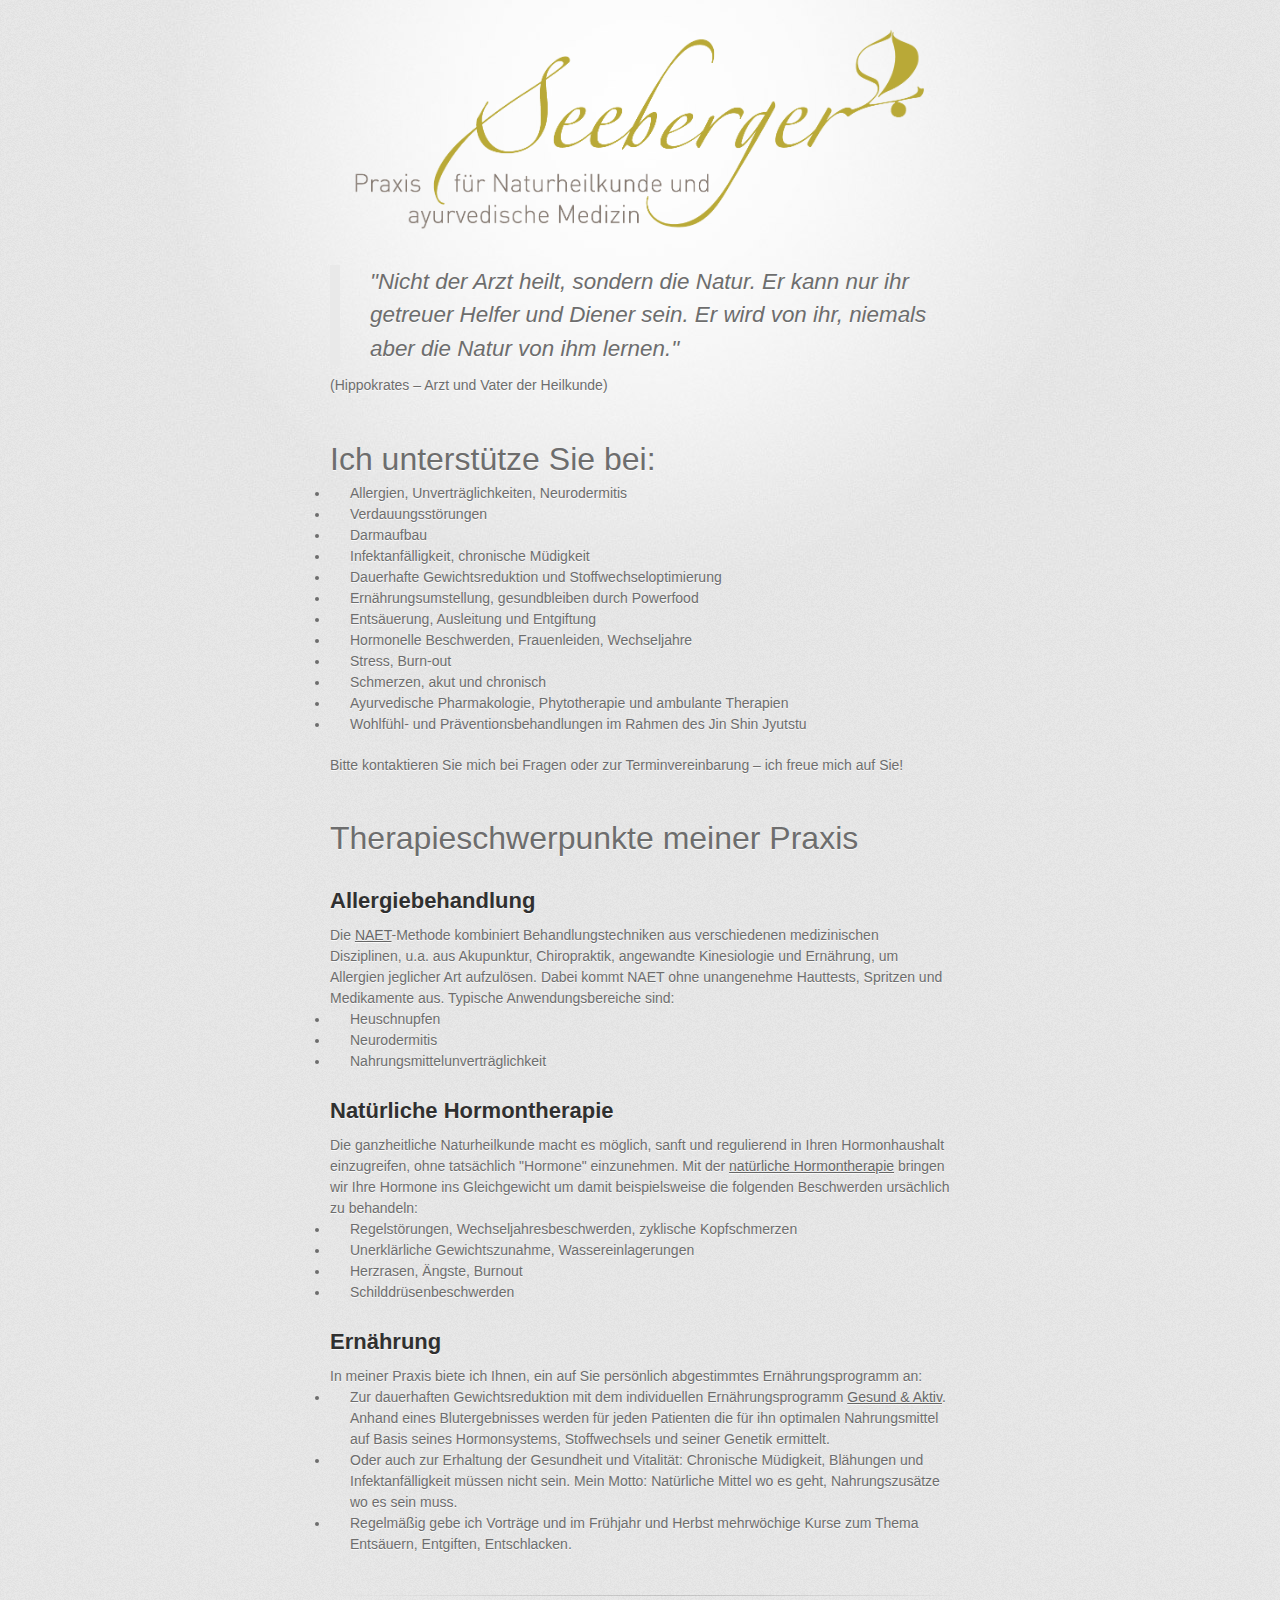
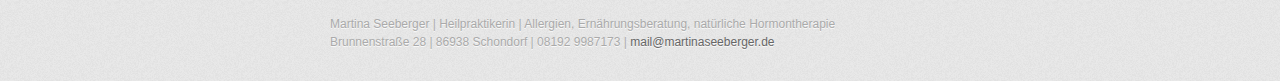
==== index.html @ cfd5e57e "Add link to hormonselbsthilfe.de" ====
<!DOCTYPE html>
<html>
  <head>
    <meta charset='utf-8'>
    <meta http-equiv="X-UA-Compatible" content="chrome=1">
    <link href='https://fonts.googleapis.com/css?family=Chivo:900' rel='stylesheet' type='text/css'>
    <link rel="stylesheet" type="text/css" href="stylesheets/stylesheet.css" media="screen">
    <link rel="stylesheet" type="text/css" href="stylesheets/pygment_trac.css" media="screen">
    <link rel="stylesheet" type="text/css" href="stylesheets/print.css" media="print">
    <!--[if lt IE 9]>
    <script src="//html5shiv.googlecode.com/svn/trunk/html5.js"></script>
    <![endif]-->
    <title>Martina Seeberger</title>
  </head>

  <body>
    <div id="container">
      <div class="inner">

        <section class="clearfix">
          <img src="images/seeberger_rgb.png" alt="Martina Seeberger">
        </section>

        <section id="main_content">

          <blockquote>"Nicht der Arzt heilt, sondern die Natur. Er kann nur ihr getreuer Helfer und Diener sein. Er wird von ihr, niemals aber die Natur von ihm lernen."</blockquote>
          <div>(Hippokrates – Arzt und Vater der Heilkunde)</div>

          <h1>Ich unterstütze Sie bei:</h1>
          <ul>
            <li>Allergien, Unverträglichkeiten, Neurodermitis</li>
            <li>Verdauungsstörungen</li>
            <li>Darmaufbau</li>
            <li>Infektanfälligkeit, chronische Müdigkeit</li>
            <li>Dauerhafte Gewichtsreduktion und Stoffwechseloptimierung</li>
            <li>Ernährungsumstellung, gesundbleiben durch Powerfood</li>
            <li>Entsäuerung, Ausleitung und Entgiftung</li>
            <li>Hormonelle Beschwerden, Frauenleiden, Wechseljahre</li>
            <li>Stress, Burn-out</li>
            <li>Schmerzen, akut und chronisch</li>
            <li>Ayurvedische Pharmakologie, Phytotherapie und ambulante Therapien</li>
            <li>Wohlfühl- und Präventionsbehandlungen im Rahmen des Jin Shin Jyutstu</li>
          </ul>
          <div>Bitte kontaktieren Sie mich bei Fragen oder zur Terminvereinbarung – ich freue mich auf Sie!</div>

          <h1>Therapieschwerpunkte meiner Praxis</h1>

          <h2>Allergiebehandlung</h2>
          <div>Die <a href="http://www.naet-europe.com/content/Germany/index.php">NAET</a>-Methode kombiniert Behandlungstechniken aus verschiedenen medizinischen Disziplinen, u.a. aus Akupunktur, Chiropraktik, angewandte Kinesiologie und Ernährung, um Allergien jeglicher Art aufzulösen. Dabei kommt NAET ohne unangenehme Hauttests, Spritzen und Medikamente aus. Typische Anwendungsbereiche sind:</div>
          <ul>
            <li>Heuschnupfen</li>
            <li>Neurodermitis</li>
            <li>Nahrungsmittelunverträglichkeit</li>
          </ul>

          <h2>Natürliche Hormontherapie</h2>
          <div>Die ganzheitliche Naturheilkunde macht es möglich, sanft und regulierend in Ihren Hormonhaushalt einzugreifen, ohne tatsächlich "Hormone" einzunehmen. Mit der <a href="http://www.hormonselbsthilfe.de/index.html">natürliche Hormontherapie</a> bringen wir Ihre Hormone ins Gleichgewicht um damit beispielsweise die folgenden Beschwerden  ursächlich zu behandeln:</div>
          <ul>
            <li>Regelstörungen, Wechseljahresbeschwerden, zyklische Kopfschmerzen</li>
            <li>Unerklärliche Gewichtszunahme, Wassereinlagerungen</li>
            <li>Herzrasen, Ängste, Burnout</li>
            <li>Schilddrüsenbeschwerden</li>
          </ul>

          <h2>Ernährung</h2>
          <div>In meiner Praxis biete ich Ihnen, ein auf Sie persönlich abgestimmtes Ernährungsprogramm an:</div>
          <ul>
            <li>Zur dauerhaften Gewichtsreduktion mit dem individuellen Ernährungsprogramm <a href="http://www.gesund-aktiv.com">Gesund & Aktiv</a>. Anhand eines Blutergebnisses werden für jeden Patienten die für ihn optimalen Nahrungsmittel auf Basis seines Hormonsystems, Stoffwechsels und seiner Genetik ermittelt.</li>
            <li>Oder auch zur Erhaltung der Gesundheit und Vitalität: Chronische Müdigkeit, Blähungen und Infektanfälligkeit müssen nicht sein. Mein Motto: Natürliche Mittel wo es geht, Nahrungszusätze wo es sein muss.</li>
            <li>Regelmäßig gebe ich Vorträge und im Frühjahr und Herbst mehrwöchige Kurse zum Thema Entsäuern, Entgiften, Entschlacken.</li>
          </ul>

        </section>

        <footer>
          <div>Martina Seeberger | Heilpraktikerin | Allergien, Ernährungsberatung, natürliche Hormontherapie</div>
          <div>Brunnenstraße 28 | 86938 Schondorf | 08192 9987173 | <a href="mailto:mail@martinaseeberger.de">mail@martinaseeberger.de</a></div>
        </footer>

      </div>
    </div>
  </body>
</html>
---- stylesheets/stylesheet.css ----
/* http://meyerweb.com/eric/tools/css/reset/
   v2.0 | 20110126
   License: none (public domain)
*/
html, body, div, span, applet, object, iframe,
h1, h2, h3, h4, h5, h6, p, blockquote, pre,
a, abbr, acronym, address, big, cite, code,
del, dfn, em, img, ins, kbd, q, s, samp,
small, strike, strong, sub, sup, tt, var,
b, u, i, center,
dl, dt, dd, ol, ul, li,
fieldset, form, label, legend,
table, caption, tbody, tfoot, thead, tr, th, td,
article, aside, canvas, details, embed,
figure, figcaption, footer, header, hgroup,
menu, nav, output, ruby, section, summary,
time, mark, audio, video {
	padding: 0;
	margin: 0;
	font: inherit;
	font-size: 100%;
	vertical-align: baseline;
	border: 0;
}
/* HTML5 display-role reset for older browsers */
article, aside, details, figcaption, figure,
footer, header, hgroup, menu, nav, section {
	display: block;
}
body {
	line-height: 1;
}
ol, ul {
	list-style: none;
}
blockquote, q {
	quotes: none;
}
blockquote:before, blockquote:after,
q:before, q:after {
	content: '';
	content: none;
}
table {
	border-spacing: 0;
	border-collapse: collapse;
}

/* LAYOUT STYLES */
body {
  font-family: 'Helvetica Neue', Helvetica, Arial, serif;
  font-size: 14px;
  line-height: 1.5;
  color: #6d6d6d;
  text-shadow: 0 1px 0 rgba(255, 255, 255, 0.8);
  background: #f1f1f1 url(../images/body-bg.png) 0 0 repeat;
}

a:hover {
  color: #c5000c;
}

header {
  padding-top: 35px;
  padding-bottom: 25px;
}

header h1 {
  font-family: 'Chivo', 'Helvetica Neue', Helvetica, Arial, serif;
  font-size: 48px; font-weight: 900;
  line-height: 1.2;
  color: #303030;
  letter-spacing: -1px;
}

header h2 {
  font-size: 24px;
  font-weight: normal;
  line-height: 1.3;
  color: #aaa;
  letter-spacing: -1px;
}

#container {
  min-height: 595px;
  background: transparent url(../images/highlight-bg.jpg) 50% 0 no-repeat;
}

.inner {
  width: 620px;
  margin: 0 auto;
}

#container .inner img {
  max-width: 100%;
}

#downloads {
  margin-bottom: 40px;
}

a.button {
  display: block;
  float: left;
  width: 179px;
  padding: 12px 8px 12px 8px;
  margin-right: 14px;
  font-size: 15px;
  font-weight: bold;
  line-height: 25px;
  color: #303030;
  background: #fdfdfd; /* Old browsers */
  background: -moz-linear-gradient(top,  #fdfdfd 0%, #f2f2f2 100%); /* FF3.6+ */
  background: -webkit-gradient(linear, left top, left bottom, color-stop(0%,#fdfdfd), color-stop(100%,#f2f2f2)); /* Chrome,Safari4+ */
  background: -webkit-linear-gradient(top,  #fdfdfd 0%,#f2f2f2 100%); /* Chrome10+,Safari5.1+ */
  background: -o-linear-gradient(top,  #fdfdfd 0%,#f2f2f2 100%); /* Opera 11.10+ */
  background: -ms-linear-gradient(top,  #fdfdfd 0%,#f2f2f2 100%); /* IE10+ */
  background: linear-gradient(top,  #fdfdfd 0%,#f2f2f2 100%); /* W3C */
  filter: progid:DXImageTransform.Microsoft.gradient( startColorstr='#fdfdfd', endColorstr='#f2f2f2',GradientType=0 ); /* IE6-9 */
  border-top: solid 1px #cbcbcb;
  border-right: solid 1px #b7b7b7;
  border-bottom: solid 1px #b3b3b3;
  border-left: solid 1px #b7b7b7;
  border-radius: 30px;
  -webkit-box-shadow: 10px 10px 5px #888;
  -moz-box-shadow: 10px 10px 5px #888;
  box-shadow: 0px 1px 5px #e8e8e8;
  -moz-border-radius: 30px;
  -webkit-border-radius: 30px;
}
a.button:hover {
  background: #fafafa; /* Old browsers */
  background: -moz-linear-gradient(top,  #fdfdfd 0%, #f6f6f6 100%); /* FF3.6+ */
  background: -webkit-gradient(linear, left top, left bottom, color-stop(0%,#fdfdfd), color-stop(100%,#f6f6f6)); /* Chrome,Safari4+ */
  background: -webkit-linear-gradient(top,  #fdfdfd 0%,#f6f6f6 100%); /* Chrome10+,Safari5.1+ */
  background: -o-linear-gradient(top,  #fdfdfd 0%,#f6f6f6 100%); /* Opera 11.10+ */
  background: -ms-linear-gradient(top,  #fdfdfd 0%,#f6f6f6 100%); /* IE10+ */
  background: linear-gradient(top,  #fdfdfd 0%,#f6f6f6, 100%); /* W3C */
  filter: progid:DXImageTransform.Microsoft.gradient( startColorstr='#fdfdfd', endColorstr='#f6f6f6',GradientType=0 ); /* IE6-9 */
  border-top: solid 1px #b7b7b7;
  border-right: solid 1px #b3b3b3;
  border-bottom: solid 1px #b3b3b3;
  border-left: solid 1px #b3b3b3;
}

a.button span {
  display: block;
  height: 23px;
  padding-left: 50px;
}

#download-zip span {
  background: transparent url(../images/zip-icon.png) 12px 50% no-repeat;
}
#download-tar-gz span {
  background: transparent url(../images/tar-gz-icon.png) 12px 50% no-repeat;
}
#view-on-github span {
  background: transparent url(../images/octocat-icon.png) 12px 50% no-repeat;
}
#view-on-github {
  margin-right: 0;
}

code, pre {
  margin-bottom: 30px;
  font-family: Monaco, "Bitstream Vera Sans Mono", "Lucida Console", Terminal;
  font-size: 14px;
  color: #222;
}

code {
  padding: 0 3px;
  background-color: #f2f2f2;
  border: solid 1px #ddd;
}

pre {
  padding: 20px;
  overflow: auto;
  color: #f2f2f2;
  text-shadow: none;
  background: #303030;
}
pre code {
  padding: 0;
  color: #f2f2f2;
  background-color: #303030;
  border: none;
}

ul, ol, dl {
  margin-bottom: 20px;
}


/* COMMON STYLES */

hr {
  height: 1px;
  padding-bottom: 1em;
  margin-top: 1em;
  line-height: 1px;
  background: transparent url('../images/hr.png') 50% 0 no-repeat;
  border: none;
}

strong {
  font-weight: bold;
}

em {
  font-style: italic;
}

table {
  width: 100%;
  border: 1px solid #ebebeb;
}

th {
  font-weight: 500;
}

td {
  font-weight: 300;
  text-align: center;
  border: 1px solid #ebebeb;
}

form {
  padding: 20px;
  background: #f2f2f2;

}


/* GENERAL ELEMENT TYPE STYLES */

h1 {
  margin-top: 1.2em;
  font-size: 32px;
}

h2 {
  margin-top: 1em;
  margin-bottom: 8px;
  font-size: 22px;
  font-weight: bold;
  color: #303030;
}

h3 {
  margin-bottom: 8px;
  font-size: 18px;
  font-weight: bold;
  color: #d5000d;
}

h4 {
  font-size: 16px;
  font-weight: bold;
  color: #303030;
}

h5 {
  font-size: 1em;
  color: #303030;
}

h6 {
  font-size: .8em;
  color: #303030;
}

p {
  margin-bottom: 20px;
  font-weight: 300;
}

a {
  color: #666;
}

p a {
  font-weight: 400;
}

blockquote {
  padding: 0 0 0 30px;
  margin-bottom: 10px;
  font-size: 1.6em;
  font-style: italic;
  border-left: 10px solid #e9e9e9;
}

ul li {
  list-style-position: inside;
  list-style: disc;
  padding-left: 20px;
}

ol li {
  list-style-position: inside;
  list-style: decimal;
  padding-left: 3px;
}

dl dt {
  color: #303030;
}

footer {
  padding-top: 20px;
  padding-bottom: 30px;
  margin-top: 40px;
  font-size: 12px;
  color: #aaa;
  background: transparent url('../images/hr.png') 0 0 no-repeat;
}

footer a {
  color: #666;
  text-decoration: none;
}
footer a:hover {
  color: #444;
}

/* MISC */
.clearfix:after {
  display: block;
  height: 0;
  clear: both;
  visibility: hidden;
  content: '.';
}

.clearfix {display: inline-block;}
* html .clearfix {height: 1%;}
.clearfix {display: block;}

/* #Media Queries
================================================== */

/* Smaller than standard 960 (devices and browsers) */
@media only screen and (max-width: 959px) { }

/* Tablet Portrait size to standard 960 (devices and browsers) */
@media only screen and (min-width: 768px) and (max-width: 959px) { }

/* All Mobile Sizes (devices and browser) */
@media only screen and (max-width: 767px) {
  header {
    padding-top: 10px;
    padding-bottom: 10px;
  }
  #downloads {
    margin-bottom: 25px;
  }
  #download-zip, #download-tar-gz {
    display: none;
  }
  .inner {
    width: 94%;
    margin: 0 auto;
  }
}

/* Mobile Landscape Size to Tablet Portrait (devices and browsers) */
@media only screen and (min-width: 480px) and (max-width: 767px) { }

/* Mobile Portrait Size to Mobile Landscape Size (devices and browsers) */
@media only screen and (max-width: 479px) { }
---- stylesheets/pygment_trac.css ----
.highlight  { background: #ffffff; }
.highlight .c { color: #999988; font-style: italic } /* Comment */
.highlight .err { color: #a61717; background-color: #e3d2d2 } /* Error */
.highlight .k { font-weight: bold } /* Keyword */
.highlight .o { font-weight: bold } /* Operator */
.highlight .cm { color: #999988; font-style: italic } /* Comment.Multiline */
.highlight .cp { color: #999999; font-weight: bold } /* Comment.Preproc */
.highlight .c1 { color: #999988; font-style: italic } /* Comment.Single */
.highlight .cs { color: #999999; font-weight: bold; font-style: italic } /* Comment.Special */
.highlight .gd { color: #000000; background-color: #ffdddd } /* Generic.Deleted */
.highlight .gd .x { color: #000000; background-color: #ffaaaa } /* Generic.Deleted.Specific */
.highlight .ge { font-style: italic } /* Generic.Emph */
.highlight .gr { color: #aa0000 } /* Generic.Error */
.highlight .gh { color: #999999 } /* Generic.Heading */
.highlight .gi { color: #000000; background-color: #ddffdd } /* Generic.Inserted */
.highlight .gi .x { color: #000000; background-color: #aaffaa } /* Generic.Inserted.Specific */
.highlight .go { color: #888888 } /* Generic.Output */
.highlight .gp { color: #555555 } /* Generic.Prompt */
.highlight .gs { font-weight: bold } /* Generic.Strong */
.highlight .gu { color: #800080; font-weight: bold; } /* Generic.Subheading */
.highlight .gt { color: #aa0000 } /* Generic.Traceback */
.highlight .kc { font-weight: bold } /* Keyword.Constant */
.highlight .kd { font-weight: bold } /* Keyword.Declaration */
.highlight .kn { font-weight: bold } /* Keyword.Namespace */
.highlight .kp { font-weight: bold } /* Keyword.Pseudo */
.highlight .kr { font-weight: bold } /* Keyword.Reserved */
.highlight .kt { color: #445588; font-weight: bold } /* Keyword.Type */
.highlight .m { color: #009999 } /* Literal.Number */
.highlight .s { color: #d14 } /* Literal.String */
.highlight .na { color: #008080 } /* Name.Attribute */
.highlight .nb { color: #0086B3 } /* Name.Builtin */
.highlight .nc { color: #445588; font-weight: bold } /* Name.Class */
.highlight .no { color: #008080 } /* Name.Constant */
.highlight .ni { color: #800080 } /* Name.Entity */
.highlight .ne { color: #990000; font-weight: bold } /* Name.Exception */
.highlight .nf { color: #990000; font-weight: bold } /* Name.Function */
.highlight .nn { color: #555555 } /* Name.Namespace */
.highlight .nt { color: #000080 } /* Name.Tag */
.highlight .nv { color: #008080 } /* Name.Variable */
.highlight .ow { font-weight: bold } /* Operator.Word */
.highlight .w { color: #bbbbbb } /* Text.Whitespace */
.highlight .mf { color: #009999 } /* Literal.Number.Float */
.highlight .mh { color: #009999 } /* Literal.Number.Hex */
.highlight .mi { color: #009999 } /* Literal.Number.Integer */
.highlight .mo { color: #009999 } /* Literal.Number.Oct */
.highlight .sb { color: #d14 } /* Literal.String.Backtick */
.highlight .sc { color: #d14 } /* Literal.String.Char */
.highlight .sd { color: #d14 } /* Literal.String.Doc */
.highlight .s2 { color: #d14 } /* Literal.String.Double */
.highlight .se { color: #d14 } /* Literal.String.Escape */
.highlight .sh { color: #d14 } /* Literal.String.Heredoc */
.highlight .si { color: #d14 } /* Literal.String.Interpol */
.highlight .sx { color: #d14 } /* Literal.String.Other */
.highlight .sr { color: #009926 } /* Literal.String.Regex */
.highlight .s1 { color: #d14 } /* Literal.String.Single */
.highlight .ss { color: #990073 } /* Literal.String.Symbol */
.highlight .bp { color: #999999 } /* Name.Builtin.Pseudo */
.highlight .vc { color: #008080 } /* Name.Variable.Class */
.highlight .vg { color: #008080 } /* Name.Variable.Global */
.highlight .vi { color: #008080 } /* Name.Variable.Instance */
.highlight .il { color: #009999 } /* Literal.Number.Integer.Long */

.type-csharp .highlight .k { color: #0000FF }
.type-csharp .highlight .kt { color: #0000FF }
.type-csharp .highlight .nf { color: #000000; font-weight: normal }
.type-csharp .highlight .nc { color: #2B91AF }
.type-csharp .highlight .nn { color: #000000 }
.type-csharp .highlight .s { color: #A31515 }
.type-csharp .highlight .sc { color: #A31515 }
---- stylesheets/print.css ----
html, body, div, span, applet, object, iframe,
h1, h2, h3, h4, h5, h6, p, blockquote, pre,
a, abbr, acronym, address, big, cite, code,
del, dfn, em, img, ins, kbd, q, s, samp,
small, strike, strong, sub, sup, tt, var,
b, u, i, center,
dl, dt, dd, ol, ul, li,
fieldset, form, label, legend,
table, caption, tbody, tfoot, thead, tr, th, td,
article, aside, canvas, details, embed,
figure, figcaption, footer, header, hgroup,
menu, nav, output, ruby, section, summary,
time, mark, audio, video {
  padding: 0;
  margin: 0;
  font: inherit;
  font-size: 100%;
  vertical-align: baseline;
  border: 0;
}
/* HTML5 display-role reset for older browsers */
article, aside, details, figcaption, figure,
footer, header, hgroup, menu, nav, section {
  display: block;
}
body {
  line-height: 1;
}
ol, ul {
  list-style: none;
}
blockquote, q {
  quotes: none;
}
blockquote:before, blockquote:after,
q:before, q:after {
  content: '';
  content: none;
}
table {
  border-spacing: 0;
  border-collapse: collapse;
}
body {
  font-family: 'Helvetica Neue', Helvetica, Arial, serif;
  font-size: 13px;
  line-height: 1.5;
  color: #000;
}

a {
  font-weight: bold;
  color: #d5000d;
}

header {
  padding-top: 35px;
  padding-bottom: 10px;
}

header h1 {
  font-size: 48px;
  font-weight: bold;
  line-height: 1.2;
  color: #303030;
  letter-spacing: -1px;
}

header h2 {
  font-size: 24px;
  font-weight: normal;
  line-height: 1.3;
  color: #aaa;
  letter-spacing: -1px;
}
#downloads {
  display: none;
}
#main_content {
  padding-top: 20px;
}

code, pre {
  margin-bottom: 30px;
  font-family: Monaco, "Bitstream Vera Sans Mono", "Lucida Console", Terminal;
  font-size: 12px;
  color: #222;
}

code {
  padding: 0 3px;
}

pre {
  padding: 20px;
  overflow: auto;
  border: solid 1px #ddd;
}
pre code {
  padding: 0;
}

ul, ol, dl {
  margin-bottom: 20px;
}


/* COMMON STYLES */

table {
  width: 100%;
  border: 1px solid #ebebeb;
}

th {
  font-weight: 500;
}

td {
  font-weight: 300;
  text-align: center;
  border: 1px solid #ebebeb;
}

form {
  padding: 20px;
  background: #f2f2f2;

}


/* GENERAL ELEMENT TYPE STYLES */

h1 {
  font-size: 2.8em;
}

h2 {
  margin-bottom: 8px;
  font-size: 22px;
  font-weight: bold;
  color: #303030;
}

h3 {
  margin-bottom: 8px;
  font-size: 18px;
  font-weight: bold;
  color: #d5000d;
}

h4 {
  font-size: 16px;
  font-weight: bold;
  color: #303030;
}

h5 {
  font-size: 1em;
  color: #303030;
}

h6 {
  font-size: .8em;
  color: #303030;
}

p {
  margin-bottom: 20px;
  font-weight: 300;
}

a {
  text-decoration: none;
}

p a {
  font-weight: 400;
}

blockquote {
  padding: 0 0 0 30px;
  margin-bottom: 20px;
  font-size: 1.6em;
  border-left: 10px solid #e9e9e9;
}

ul li {
  list-style-position: inside;
  list-style: disc;
  padding-left: 20px;
}

ol li {
  list-style-position: inside;
  list-style: decimal;
  padding-left: 3px;
}

dl dd {
  font-style: italic;
  font-weight: 100;
}

footer {
  padding-top: 20px;
  padding-bottom: 30px;
  margin-top: 40px;
  font-size: 13px;
  color: #aaa;
}

footer a {
  color: #666;
}

/* MISC */
.clearfix:after {
  display: block;
  height: 0;
  clear: both;
  visibility: hidden;
  content: '.';
}

.clearfix {display: inline-block;}
* html .clearfix {height: 1%;}
.clearfix {display: block;}
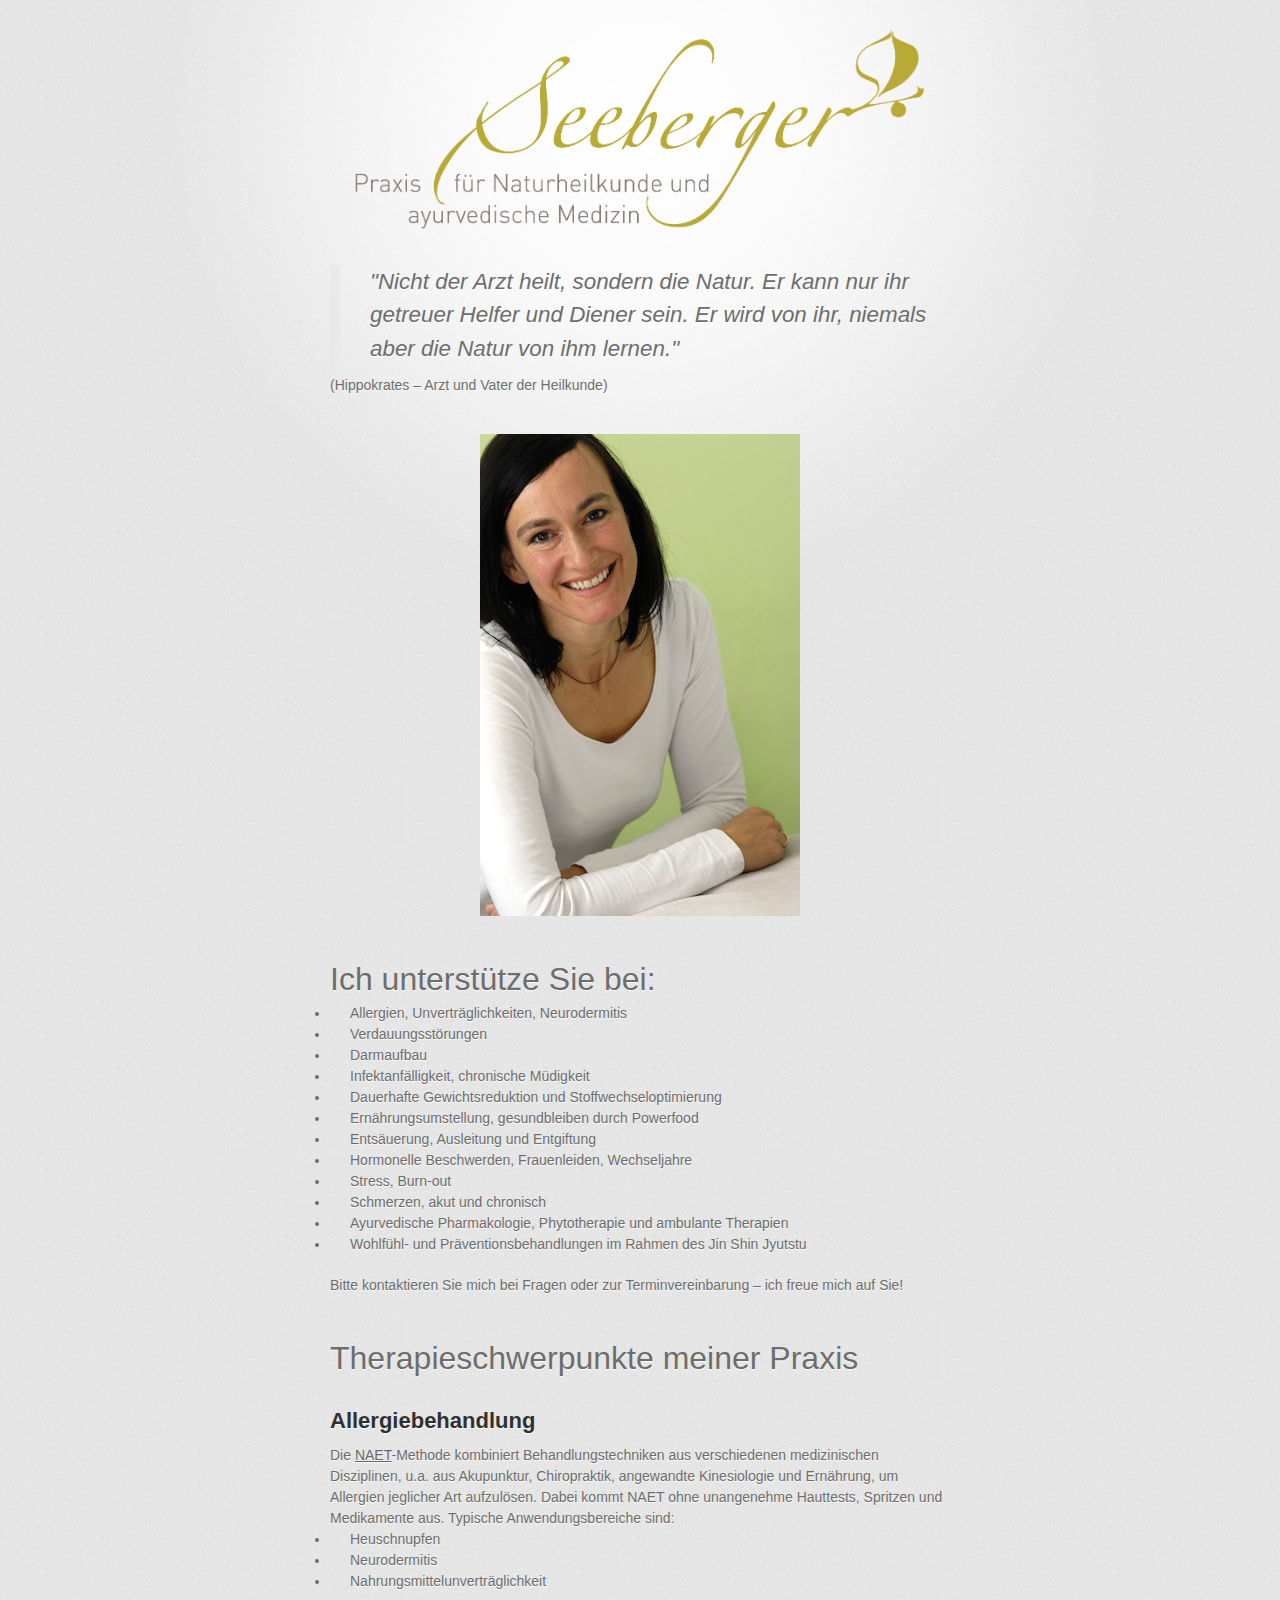
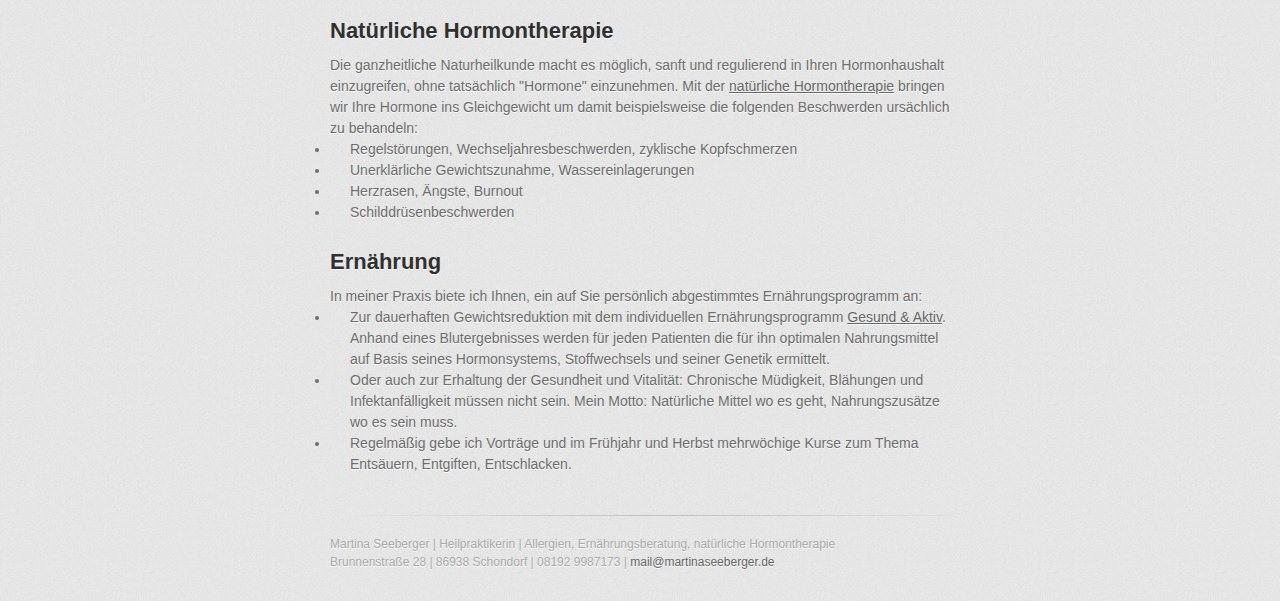
==== commit ba3f1434: "Add image" ====
--- a/index.html
+++ b/index.html
@@ -25,6 +25,8 @@
 
           <blockquote>"Nicht der Arzt heilt, sondern die Natur. Er kann nur ihr getreuer Helfer und Diener sein. Er wird von ihr, niemals aber die Natur von ihm lernen."</blockquote>
           <div>(Hippokrates – Arzt und Vater der Heilkunde)</div>
+
+          <img id="martina" class="center" alt="Martina Seeberger" src="images/martina.jpg">
 
           <h1>Ich unterstütze Sie bei:</h1>
           <ul>
--- a/stylesheets/stylesheet.css
+++ b/stylesheets/stylesheet.css
@@ -372,3 +372,13 @@
 
 /* Mobile Portrait Size to Mobile Landscape Size (devices and browsers) */
 @media only screen and (max-width: 479px) { }
+
+img.center {
+	display: block;
+	margin-left: auto;
+	margin-right: auto;
+}
+
+#martina {
+  margin-top: 38px;	
+}
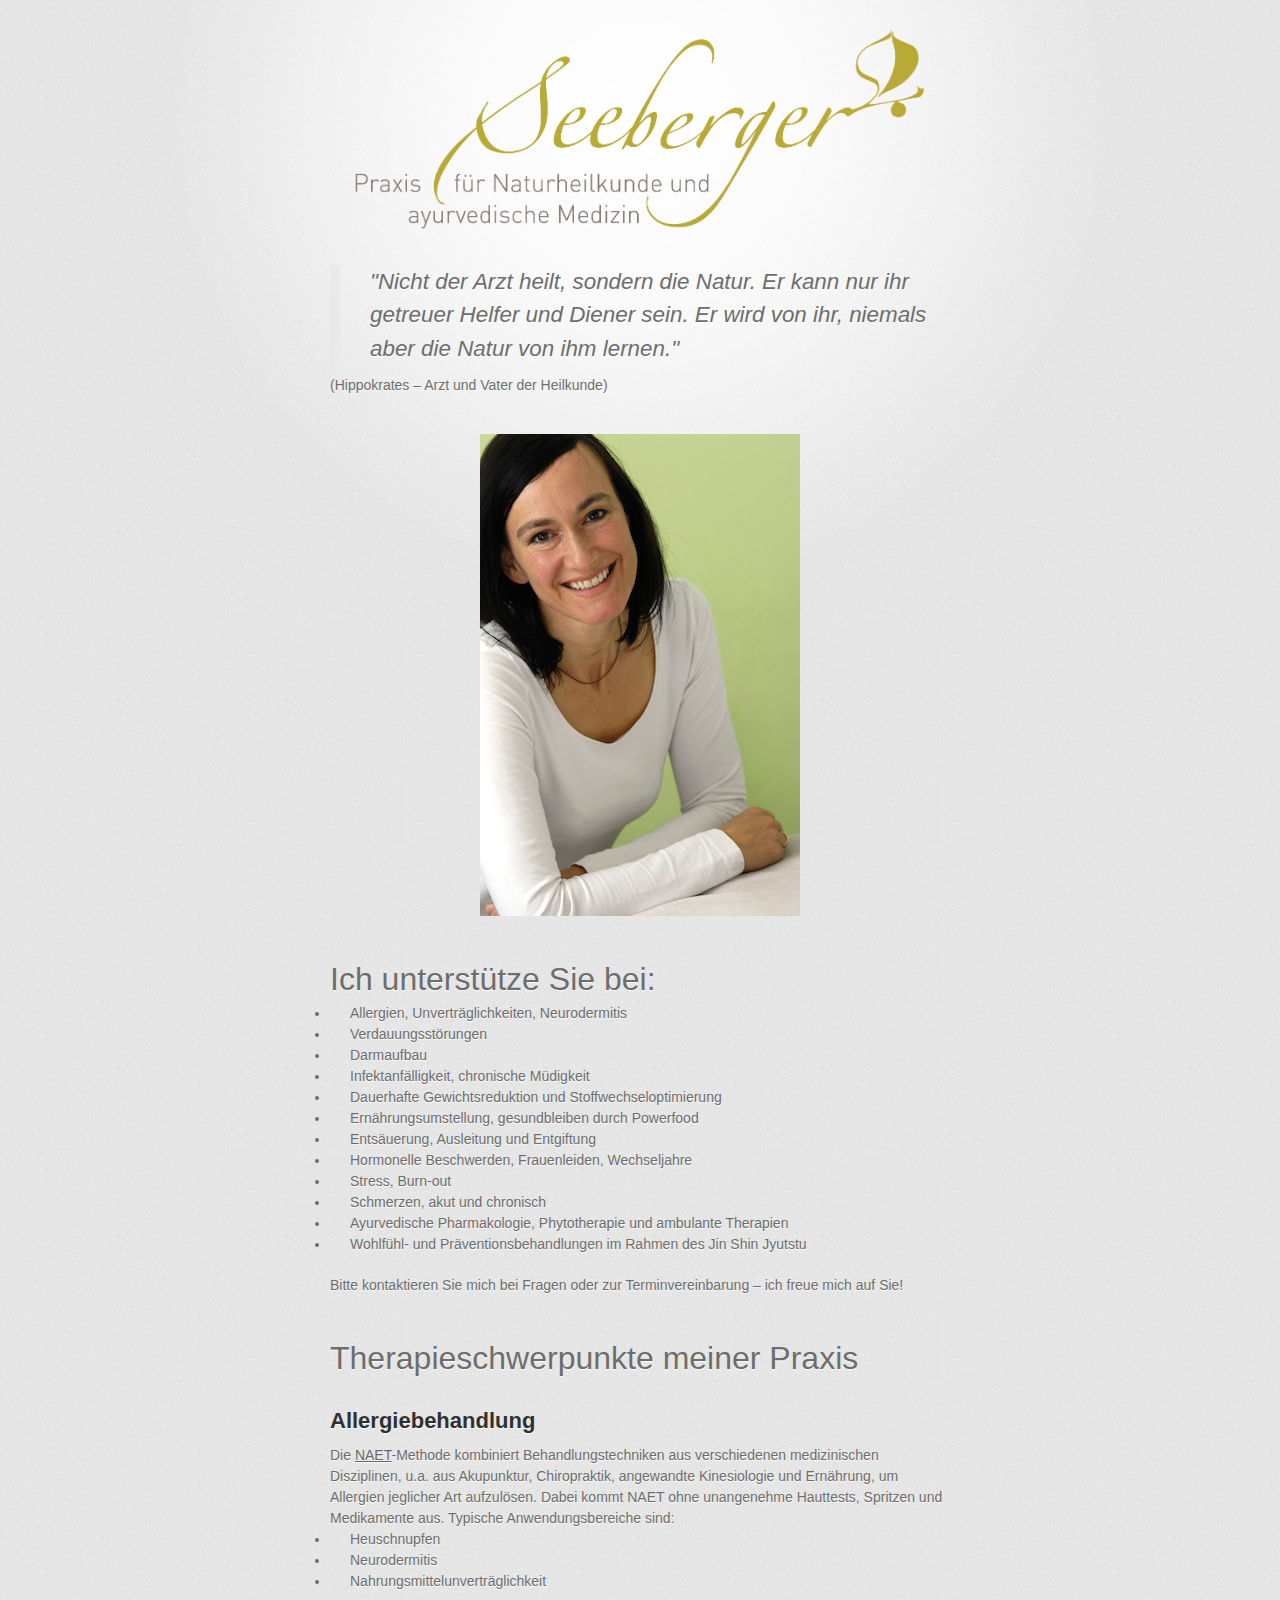
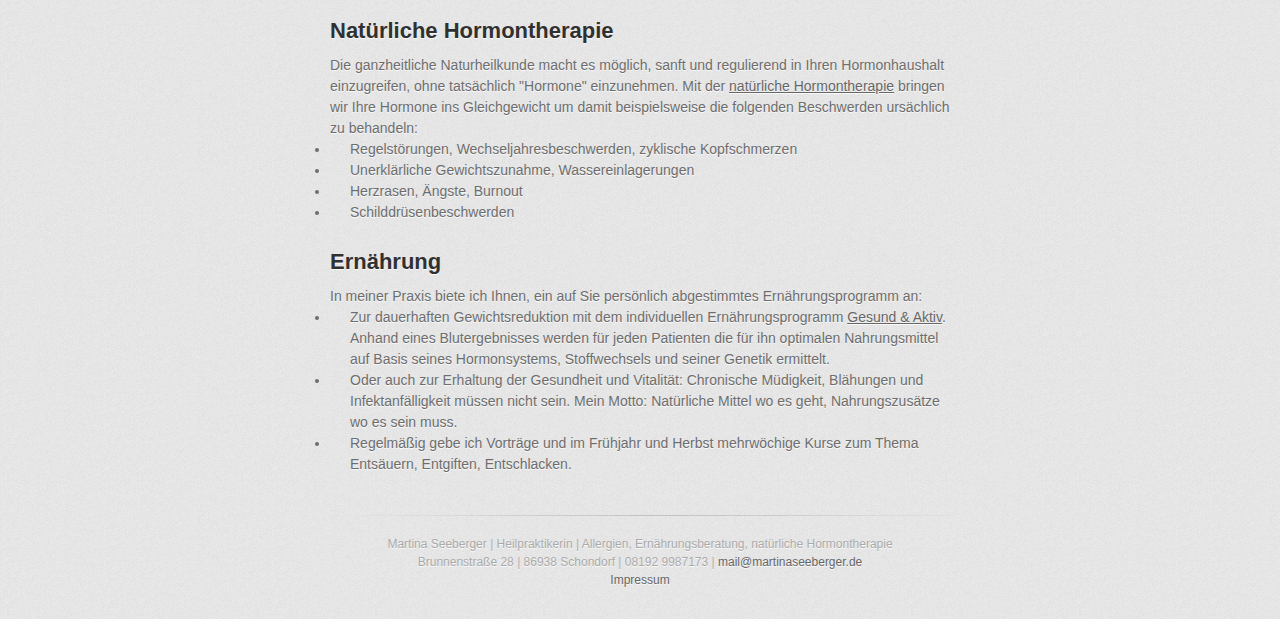
==== commit eb2c63cf: "Add impressum" ====
--- a/index.html
+++ b/index.html
@@ -74,11 +74,11 @@
 
         </section>
 
-        <footer>
+        <footer class="center">
           <div>Martina Seeberger | Heilpraktikerin | Allergien, Ernährungsberatung, natürliche Hormontherapie</div>
           <div>Brunnenstraße 28 | 86938 Schondorf | 08192 9987173 | <a href="mailto:mail@martinaseeberger.de">mail@martinaseeberger.de</a></div>
+          <div><a href="impressum.html">Impressum</a></div>
         </footer>
-
       </div>
     </div>
   </body>
--- a/stylesheets/stylesheet.css
+++ b/stylesheets/stylesheet.css
@@ -379,6 +379,15 @@
 	margin-right: auto;
 }
 
+.center div {
+	text-align: center;
+}
+
 #martina {
-  margin-top: 38px;	
-}
+  margin-top: 38px;
+}
+
+.impressum {
+	margin-top: 10px;
+	margin-bottom: 10px;
+}
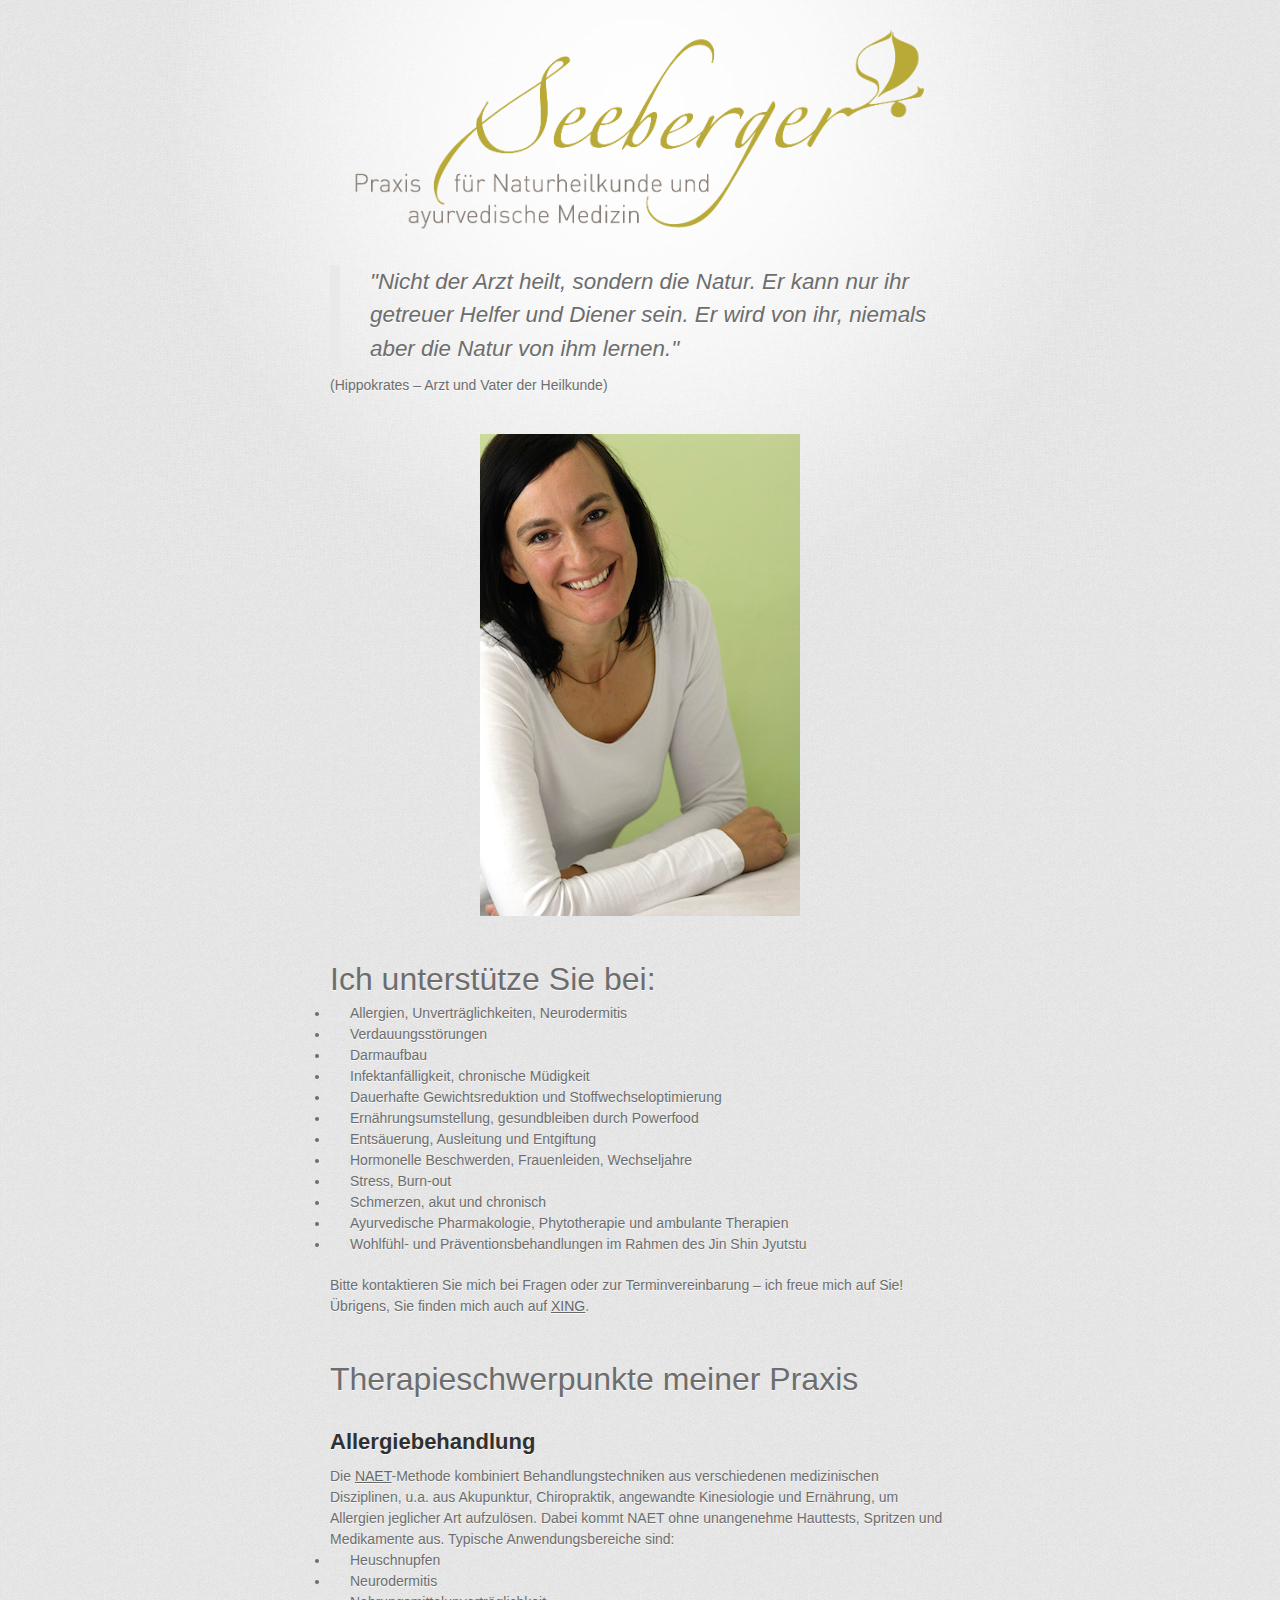
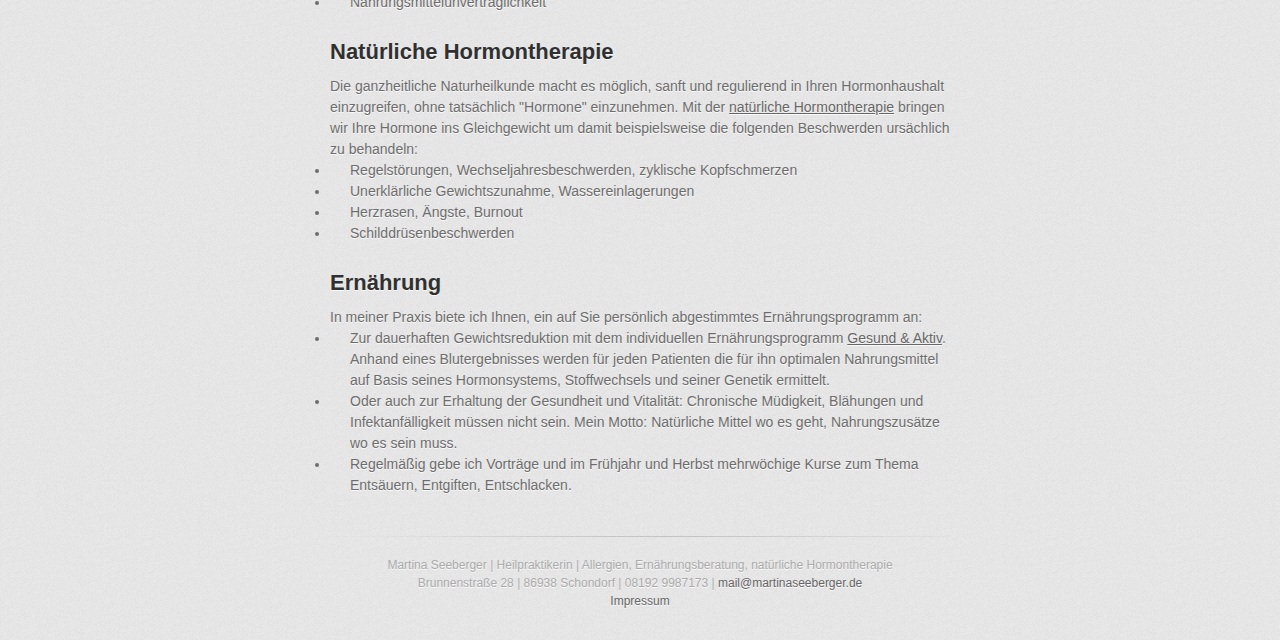
==== commit 69ce0d31: "Add link to XING" ====
--- a/index.html
+++ b/index.html
@@ -3,6 +3,7 @@
   <head>
     <meta charset='utf-8'>
     <meta http-equiv="X-UA-Compatible" content="chrome=1">
+    <meta name="description" content="Praxis für Naturheilkunde und ayurvedische Medizin – Allergien, Ernährungberatung, natürliche Hormontherapie">
     <link href='https://fonts.googleapis.com/css?family=Chivo:900' rel='stylesheet' type='text/css'>
     <link rel="stylesheet" type="text/css" href="stylesheets/stylesheet.css" media="screen">
     <link rel="stylesheet" type="text/css" href="stylesheets/pygment_trac.css" media="screen">
@@ -10,7 +11,7 @@
     <!--[if lt IE 9]>
     <script src="//html5shiv.googlecode.com/svn/trunk/html5.js"></script>
     <![endif]-->
-    <title>Martina Seeberger</title>
+    <title>Heilpraktikerin Martina Seeberger – Schondorf am Ammersee</title>
   </head>
 
   <body>
@@ -44,6 +45,7 @@
             <li>Wohlfühl- und Präventionsbehandlungen im Rahmen des Jin Shin Jyutstu</li>
           </ul>
           <div>Bitte kontaktieren Sie mich bei Fragen oder zur Terminvereinbarung – ich freue mich auf Sie!</div>
+          <div>Übrigens, Sie finden mich auch auf <a href="https://www.xing.com/profile/Martina_Seeberger">XING</a>.</div>
 
           <h1>Therapieschwerpunkte meiner Praxis</h1>
 
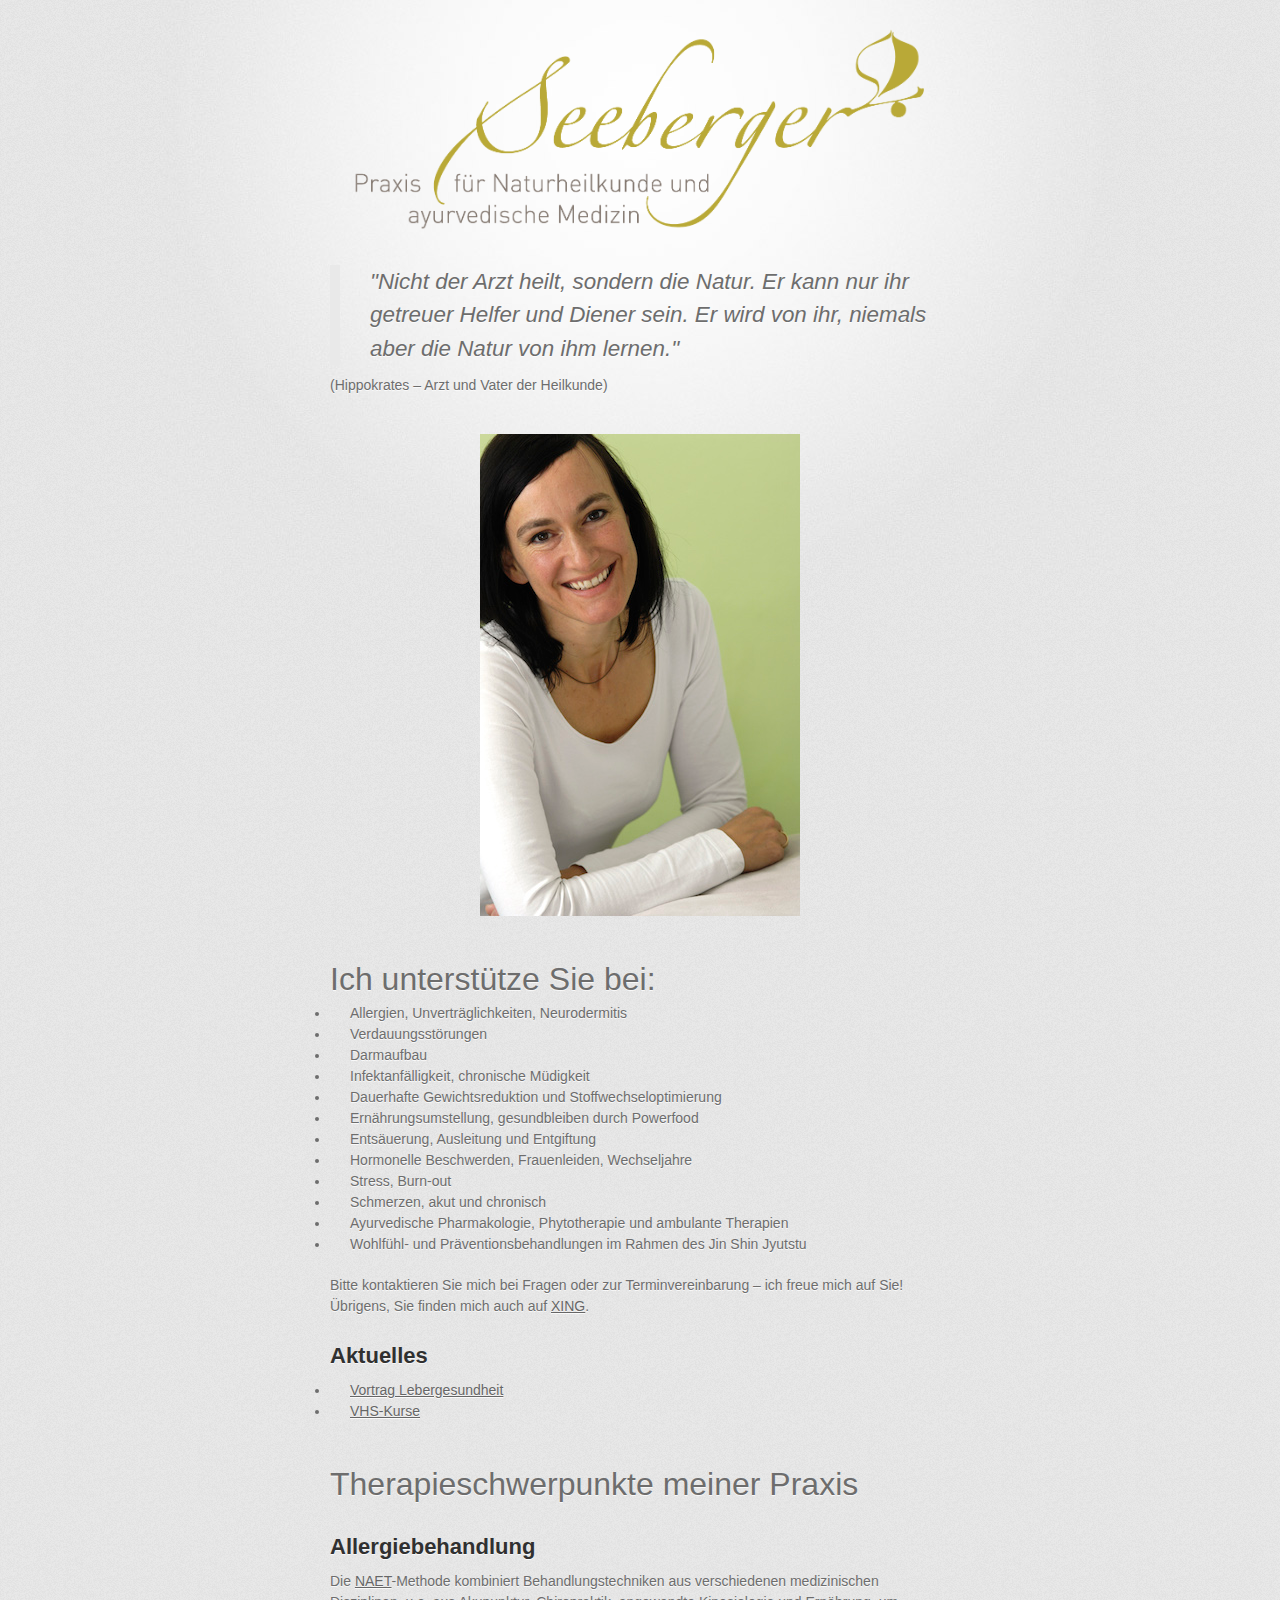
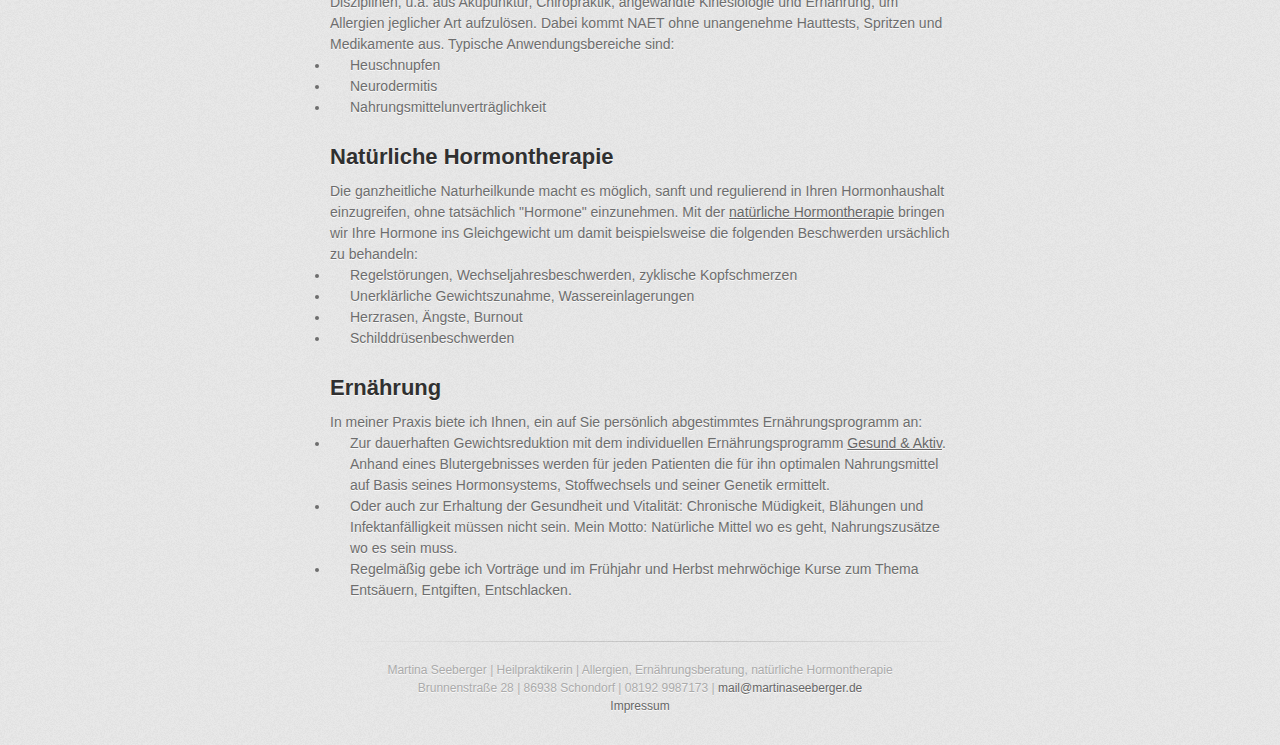
==== commit a2cf14bf: "Flyer Lebergesundheit" ====
--- a/index.html
+++ b/index.html
@@ -44,8 +44,15 @@
             <li>Ayurvedische Pharmakologie, Phytotherapie und ambulante Therapien</li>
             <li>Wohlfühl- und Präventionsbehandlungen im Rahmen des Jin Shin Jyutstu</li>
           </ul>
+
           <div>Bitte kontaktieren Sie mich bei Fragen oder zur Terminvereinbarung – ich freue mich auf Sie!</div>
           <div>Übrigens, Sie finden mich auch auf <a href="https://www.xing.com/profile/Martina_Seeberger">XING</a>.</div>
+
+          <h2>Aktuelles</h2>
+          <ul>
+            <li><a href="flyer-lebergesundheit.pdf" target="_blank">Vortrag Lebergesundheit</a></li>
+            <li><a href="https://www.vhs-ammersee-nordwest.de/Kontakt/importTeilnehmer_4eeb24be8f4ad.html" target="_blank">VHS-Kurse</a></li>
+          </ul>
 
           <h1>Therapieschwerpunkte meiner Praxis</h1>
 
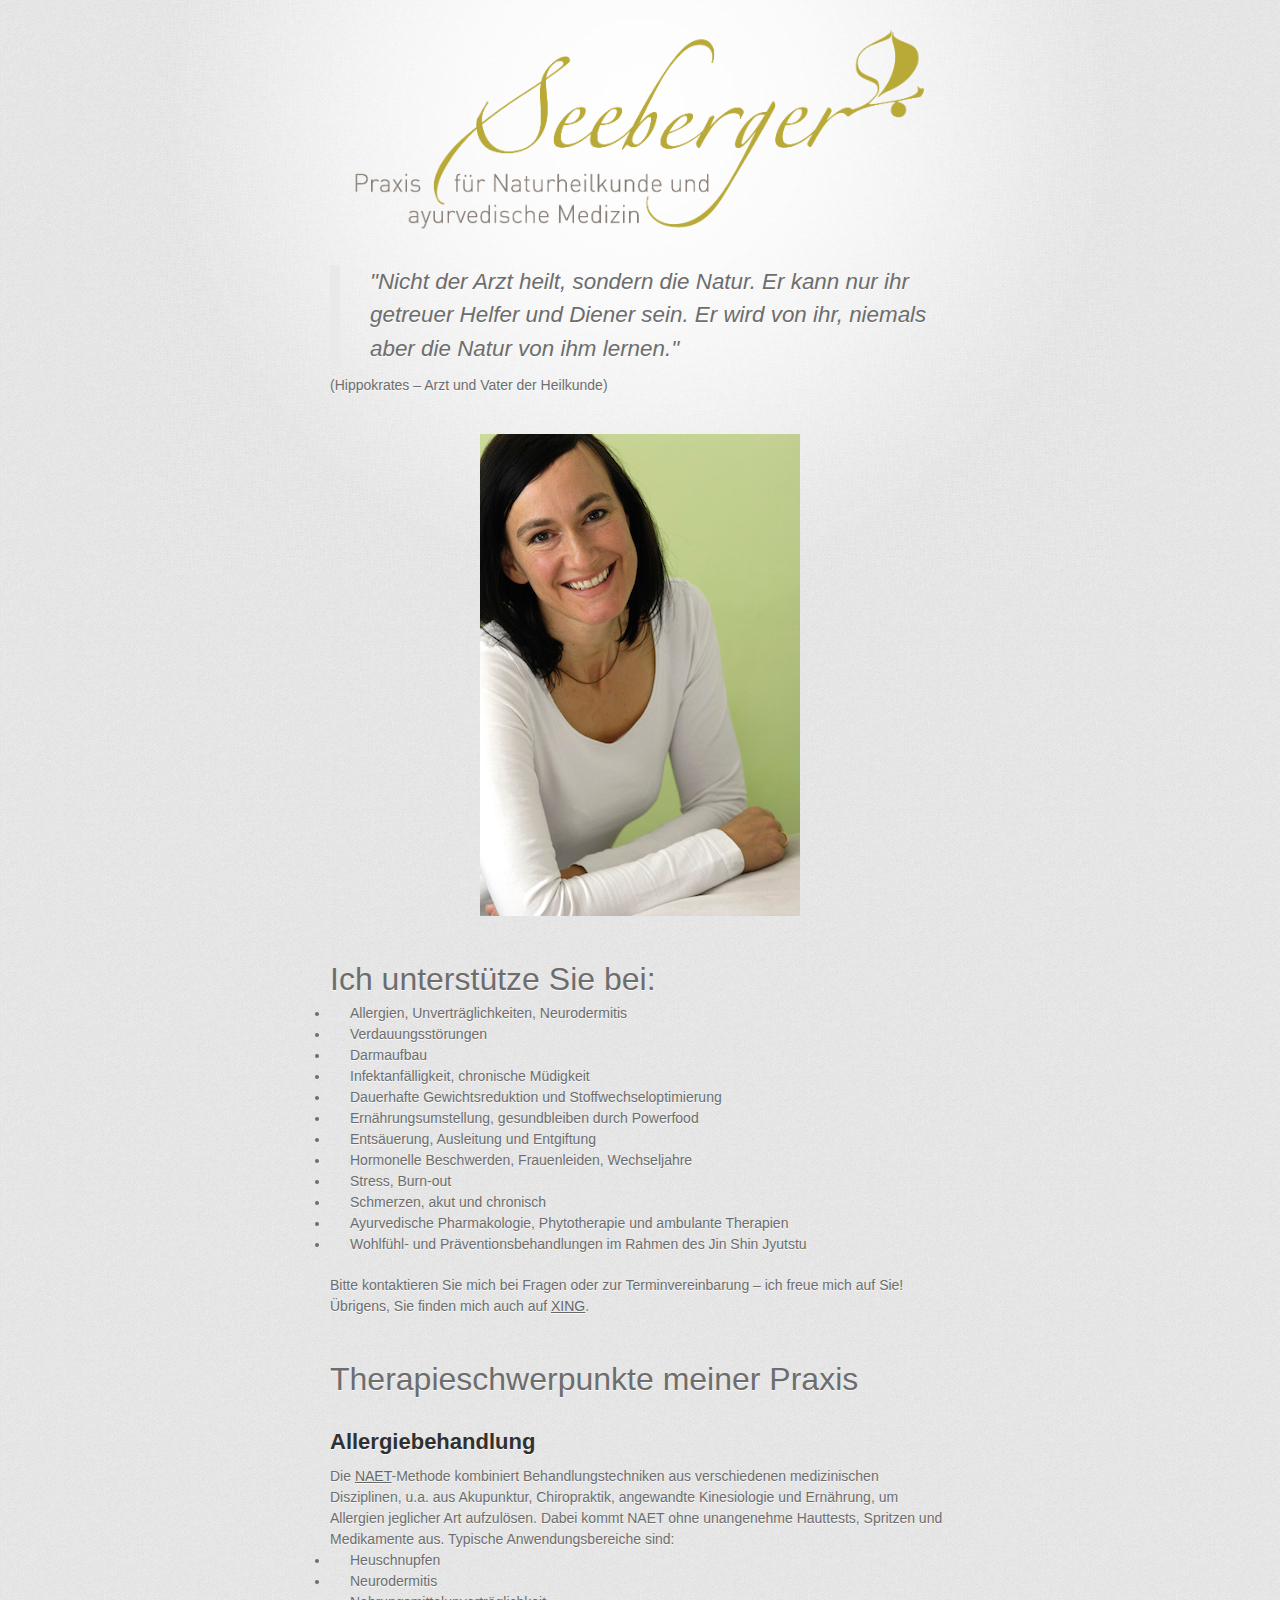
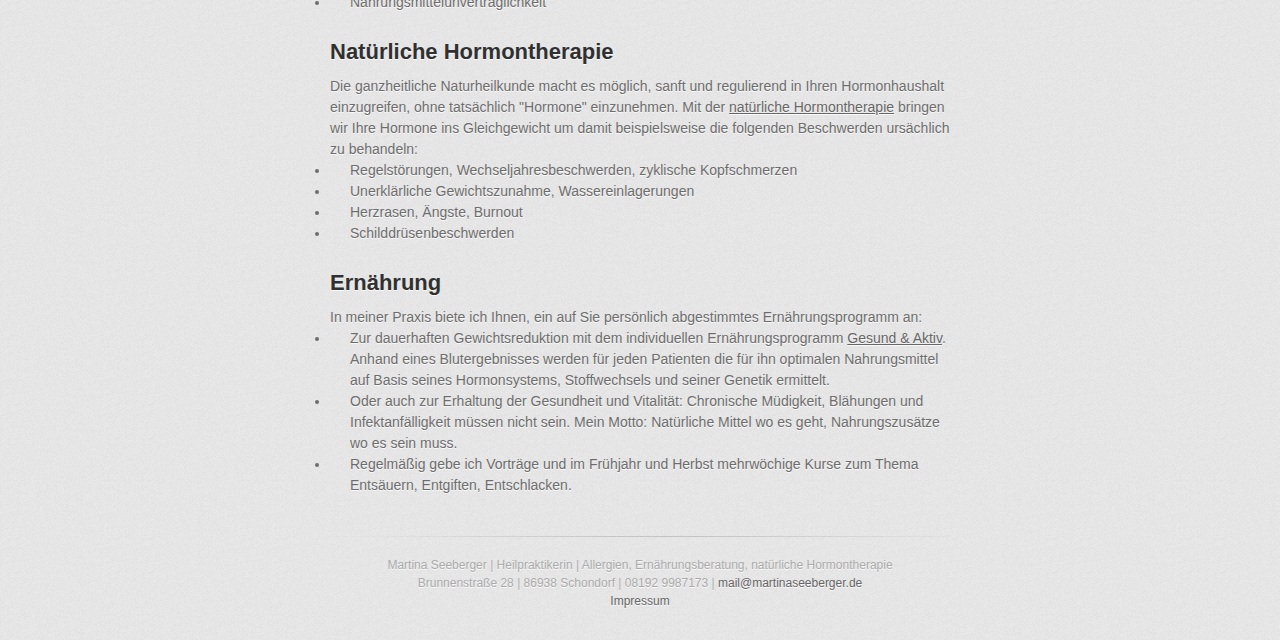
==== commit 6a2dba13: "Aktuelles entfernt" ====
--- a/index.html
+++ b/index.html
@@ -48,12 +48,6 @@
           <div>Bitte kontaktieren Sie mich bei Fragen oder zur Terminvereinbarung – ich freue mich auf Sie!</div>
           <div>Übrigens, Sie finden mich auch auf <a href="https://www.xing.com/profile/Martina_Seeberger">XING</a>.</div>
 
-          <h2>Aktuelles</h2>
-          <ul>
-            <li><a href="flyer-lebergesundheit.pdf" target="_blank">Vortrag Lebergesundheit</a></li>
-            <li><a href="https://www.vhs-ammersee-nordwest.de/Kontakt/importTeilnehmer_4eeb24be8f4ad.html" target="_blank">VHS-Kurse</a></li>
-          </ul>
-
           <h1>Therapieschwerpunkte meiner Praxis</h1>
 
           <h2>Allergiebehandlung</h2>
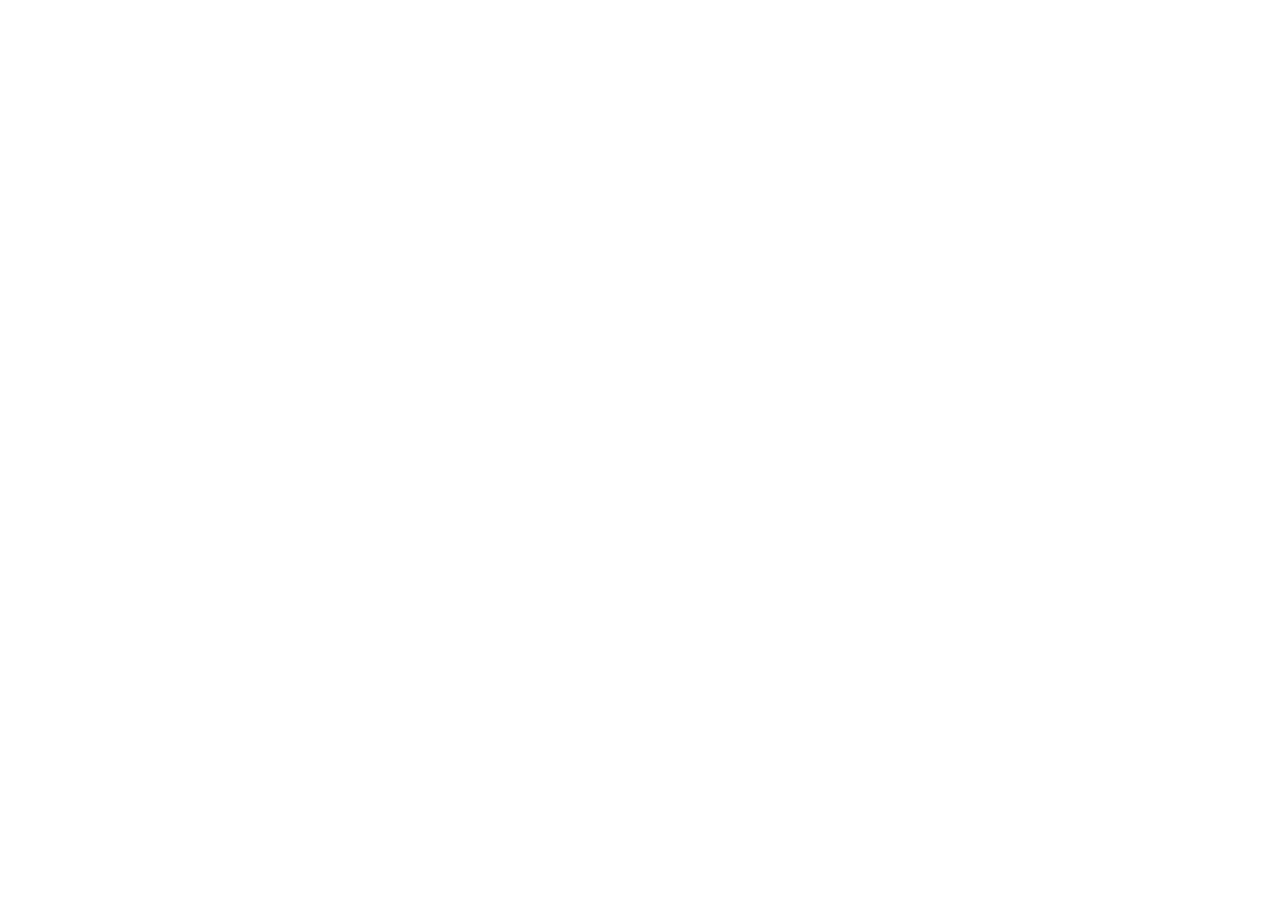
==== commit 1ec775a0: "Umleitung" ====
--- a/index.html
+++ b/index.html
@@ -1,88 +1,15 @@
-<!DOCTYPE html>
-<html>
-  <head>
-    <meta charset='utf-8'>
-    <meta http-equiv="X-UA-Compatible" content="chrome=1">
-    <meta name="description" content="Praxis für Naturheilkunde und ayurvedische Medizin – Allergien, Ernährungberatung, natürliche Hormontherapie">
-    <link href='https://fonts.googleapis.com/css?family=Chivo:900' rel='stylesheet' type='text/css'>
-    <link rel="stylesheet" type="text/css" href="stylesheets/stylesheet.css" media="screen">
-    <link rel="stylesheet" type="text/css" href="stylesheets/pygment_trac.css" media="screen">
-    <link rel="stylesheet" type="text/css" href="stylesheets/print.css" media="print">
-    <!--[if lt IE 9]>
-    <script src="//html5shiv.googlecode.com/svn/trunk/html5.js"></script>
-    <![endif]-->
-    <title>Heilpraktikerin Martina Seeberger – Schondorf am Ammersee</title>
-  </head>
-
-  <body>
-    <div id="container">
-      <div class="inner">
-
-        <section class="clearfix">
-          <img src="images/seeberger_rgb.png" alt="Martina Seeberger">
-        </section>
-
-        <section id="main_content">
-
-          <blockquote>"Nicht der Arzt heilt, sondern die Natur. Er kann nur ihr getreuer Helfer und Diener sein. Er wird von ihr, niemals aber die Natur von ihm lernen."</blockquote>
-          <div>(Hippokrates – Arzt und Vater der Heilkunde)</div>
-
-          <img id="martina" class="center" alt="Martina Seeberger" src="images/martina.jpg">
-
-          <h1>Ich unterstütze Sie bei:</h1>
-          <ul>
-            <li>Allergien, Unverträglichkeiten, Neurodermitis</li>
-            <li>Verdauungsstörungen</li>
-            <li>Darmaufbau</li>
-            <li>Infektanfälligkeit, chronische Müdigkeit</li>
-            <li>Dauerhafte Gewichtsreduktion und Stoffwechseloptimierung</li>
-            <li>Ernährungsumstellung, gesundbleiben durch Powerfood</li>
-            <li>Entsäuerung, Ausleitung und Entgiftung</li>
-            <li>Hormonelle Beschwerden, Frauenleiden, Wechseljahre</li>
-            <li>Stress, Burn-out</li>
-            <li>Schmerzen, akut und chronisch</li>
-            <li>Ayurvedische Pharmakologie, Phytotherapie und ambulante Therapien</li>
-            <li>Wohlfühl- und Präventionsbehandlungen im Rahmen des Jin Shin Jyutstu</li>
-          </ul>
-
-          <div>Bitte kontaktieren Sie mich bei Fragen oder zur Terminvereinbarung – ich freue mich auf Sie!</div>
-          <div>Übrigens, Sie finden mich auch auf <a href="https://www.xing.com/profile/Martina_Seeberger">XING</a>.</div>
-
-          <h1>Therapieschwerpunkte meiner Praxis</h1>
-
-          <h2>Allergiebehandlung</h2>
-          <div>Die <a href="http://www.naet-europe.com/content/Germany/index.php">NAET</a>-Methode kombiniert Behandlungstechniken aus verschiedenen medizinischen Disziplinen, u.a. aus Akupunktur, Chiropraktik, angewandte Kinesiologie und Ernährung, um Allergien jeglicher Art aufzulösen. Dabei kommt NAET ohne unangenehme Hauttests, Spritzen und Medikamente aus. Typische Anwendungsbereiche sind:</div>
-          <ul>
-            <li>Heuschnupfen</li>
-            <li>Neurodermitis</li>
-            <li>Nahrungsmittelunverträglichkeit</li>
-          </ul>
-
-          <h2>Natürliche Hormontherapie</h2>
-          <div>Die ganzheitliche Naturheilkunde macht es möglich, sanft und regulierend in Ihren Hormonhaushalt einzugreifen, ohne tatsächlich "Hormone" einzunehmen. Mit der <a href="http://www.hormonselbsthilfe.de/index.html">natürliche Hormontherapie</a> bringen wir Ihre Hormone ins Gleichgewicht um damit beispielsweise die folgenden Beschwerden  ursächlich zu behandeln:</div>
-          <ul>
-            <li>Regelstörungen, Wechseljahresbeschwerden, zyklische Kopfschmerzen</li>
-            <li>Unerklärliche Gewichtszunahme, Wassereinlagerungen</li>
-            <li>Herzrasen, Ängste, Burnout</li>
-            <li>Schilddrüsenbeschwerden</li>
-          </ul>
-
-          <h2>Ernährung</h2>
-          <div>In meiner Praxis biete ich Ihnen, ein auf Sie persönlich abgestimmtes Ernährungsprogramm an:</div>
-          <ul>
-            <li>Zur dauerhaften Gewichtsreduktion mit dem individuellen Ernährungsprogramm <a href="http://www.gesund-aktiv.com">Gesund & Aktiv</a>. Anhand eines Blutergebnisses werden für jeden Patienten die für ihn optimalen Nahrungsmittel auf Basis seines Hormonsystems, Stoffwechsels und seiner Genetik ermittelt.</li>
-            <li>Oder auch zur Erhaltung der Gesundheit und Vitalität: Chronische Müdigkeit, Blähungen und Infektanfälligkeit müssen nicht sein. Mein Motto: Natürliche Mittel wo es geht, Nahrungszusätze wo es sein muss.</li>
-            <li>Regelmäßig gebe ich Vorträge und im Frühjahr und Herbst mehrwöchige Kurse zum Thema Entsäuern, Entgiften, Entschlacken.</li>
-          </ul>
-
-        </section>
-
-        <footer class="center">
-          <div>Martina Seeberger | Heilpraktikerin | Allergien, Ernährungsberatung, natürliche Hormontherapie</div>
-          <div>Brunnenstraße 28 | 86938 Schondorf | 08192 9987173 | <a href="mailto:mail@martinaseeberger.de">mail@martinaseeberger.de</a></div>
-          <div><a href="impressum.html">Impressum</a></div>
-        </footer>
-      </div>
-    </div>
-  </body>
+<!DOCTYPE HTML>
+<html lang="en-US">
+    <head>
+        <meta charset="UTF-8">
+        <meta http-equiv="refresh" content="0; url=https://martinaseeberger.de">
+        <script type="text/javascript">
+            window.location.href = "https://martinaseeberger.de"
+        </script>
+        <title>Umleitung</title>
+    </head>
+    <body>
+        Falls Sie nicht automatisch weitergeleitet werden, klicken Sie bitte
+        <a href='https://martinaseeberger.de'>martinaseeberger.de</a>.
+    </body>
 </html>
